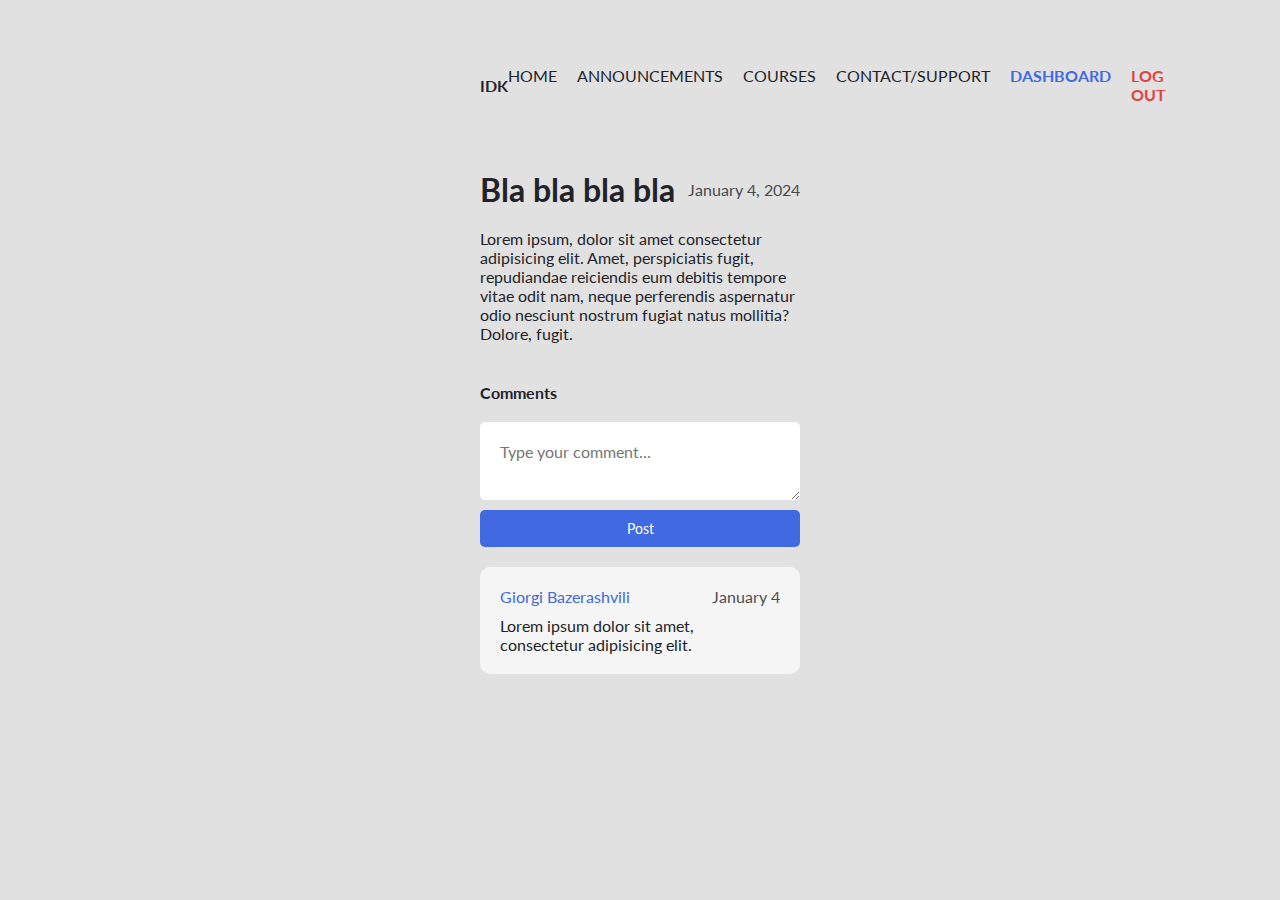
==== announcement.html @ 8ccddeb6 "Initial commit" ====
<!DOCTYPE html>
<html lang="en">
<head>
    <meta charset="UTF-8">
    <meta name="viewport" content="width=device-width, initial-scale=1.0">
    <title>idk</title>
    <link rel="stylesheet" href="style.css">
</head>
<body>
    <nav>
        <a href="./" class="logo">IDK</a>
        <ul class="nav-links">
            <li><a href="./">Home</a></li>
            <li><a href="./announcements.html">Announcements</a></li>
            <li><a href="./courses.html">Courses</a></li>
            <li><a href="./support.html">Contact/Support</a></li>
            <li><a href="./dashboard.html" class="link">Dashboard</a></li>
            <li><a href="#" class="link secondary">Log Out</a></li>
        </ul>
    </nav>
    <div class="full-article">
        <div class="top">
            <p class="title">Bla bla bla bla</p>
            <p class="date-posted">January 4, 2024</p>
        </div>
        <p class="message">
            Lorem ipsum, dolor sit amet consectetur adipisicing elit. Amet, perspiciatis fugit, repudiandae reiciendis eum debitis tempore vitae odit nam, neque perferendis aspernatur odio nesciunt nostrum fugiat natus mollitia? Dolore, fugit.
        </p>
        <div class="comments">
            <p class="heading">Comments</p>
            <div class="post">
                <textarea type="text" class="input" placeholder="Type your comment..."></textarea>
                <button class="btn">Post</button>
            </div>
            <div class="comment">
                <div class="c-top">
                    <a href="#" class="author link">Giorgi Bazerashvili</a>
                    <p class="date-posted">January 4</p>
                </div>
                <p class="c-message">Lorem ipsum dolor sit amet, consectetur adipisicing elit.</p>
            </div>
        </div>
    </div>
</body>
</html>
---- style.css ----
@import"https://fonts.googleapis.com/css2?family=Lato:wght@400;700&display=swap";*{padding:0;margin:0;box-sizing:border-box;font-family:"Lato",sans-serif}body{padding:40px 480px;background-color:#e1e1e1}nav{display:flex;justify-content:space-between;align-items:center;height:10vh;border-radius:10px}nav a{color:#212329;text-decoration:none;text-transform:uppercase;font-size:16px;transition:.3s}nav a:hover{opacity:.6}nav .logo{font-weight:bold}nav .nav-links{display:flex;list-style:none}nav .nav-links li{margin-right:20px}nav .nav-links li:last-child{margin-right:0}section .heading{display:inline-block;font-size:20px;font-weight:bold;margin:40px 0;color:#212329;text-decoration:none}section .list{color:#212329;gap:20px}section .list a{color:#212329}section .list .item{background-color:rgba(255,255,255,.6666666667);padding:40px;border-radius:10px}section .list a[href]{transition:.3s;text-decoration:none}section .list a[href]:hover{opacity:.8}section .list .title{display:inline-block;font-size:24px;color:#4169e1;margin-bottom:20px;text-transform:uppercase}section .list .teacher{font-size:16px}section .list .teacher a{color:#4169e1}section.courses .list{display:flex;flex-direction:column}section.courses.full button{margin-top:20px;float:right}section.announcements .link{display:block;text-align:right;margin-top:20px}section.announcements .list{display:flex;flex-wrap:wrap}section.announcements .list .item{display:flex;flex-basis:calc(50% - 10px);justify-content:center;flex-direction:column;transition:.3s}section.announcements .list .item .date-posted{margin-top:20px;opacity:.8;font-size:14px;text-align:right}section.announcements .list .item .date-posted span{margin:0 5px}section.announcements .list .item:hover{filter:brightness(1.1);transform:scale(1.05)}.full-article{margin-top:40px;color:#212329}.full-article .top{display:flex;justify-content:space-between;align-items:center}.full-article .top .title{font-size:32px;font-weight:bold}.full-article .top .date-posted{font-size:16px;opacity:.8}.full-article .message{margin-top:20px;font-size:16px}.full-article .comments{margin-top:40px}.full-article .comments .heading{font-size:16px;font-weight:bold}.full-article .post{margin:20px 0;display:flex;flex-direction:column;gap:10px}.full-article .post .input{width:100%;padding:20px;font-size:16px;color:#212329;border-radius:5px;border:none;resize:vertical}.full-article .post .btn{width:100%}.full-article .comment{font-size:16px;background-color:rgba(255,255,255,.6666666667);color:#212329;padding:20px;border-radius:10px}.full-article .comment .c-top{display:flex;justify-content:space-between;align-items:center}.full-article .comment .c-top .author{font-weight:normal}.full-article .comment .c-top .date-posted{opacity:.8}.full-article .comment .c-message{margin-top:10px}.full-course{color:#212329;display:flex;flex-direction:column;gap:20px;margin-top:40px}.full-course .main-heading{font-size:32px;text-transform:uppercase;font-weight:bold}.full-course .teacher a{font-weight:normal !important}.full-course .weeks{display:flex;flex-direction:column;gap:20px}.full-course .weeks .week{background-color:rgba(255,255,255,.6666666667);padding:40px;display:flex;flex-direction:column;gap:20px;border-radius:10px}.full-course .weeks .week .heading{font-size:20px;font-weight:bold}.full-course .weeks .week .attachment{margin-left:40px;font-size:16px}.full-course .weeks .week .attachment span{opacity:.8;font-size:14px;float:right}.link{color:#4169e1;text-decoration:none;font-weight:bold;transition:.3s}.link:hover{opacity:.8}.link.secondary{color:#e14141}.btn{background-color:#4169e1;color:#fff;padding:10px 16px;border-radius:5px;border:none;opacity:1 !important;font-size:14px !important;cursor:pointer;transition:.3s}.btn.secondary{background-color:#e14141}.btn:hover{filter:brightness(0.9)}.btn[disabled]{cursor:not-allowed;opacity:.8 !important}
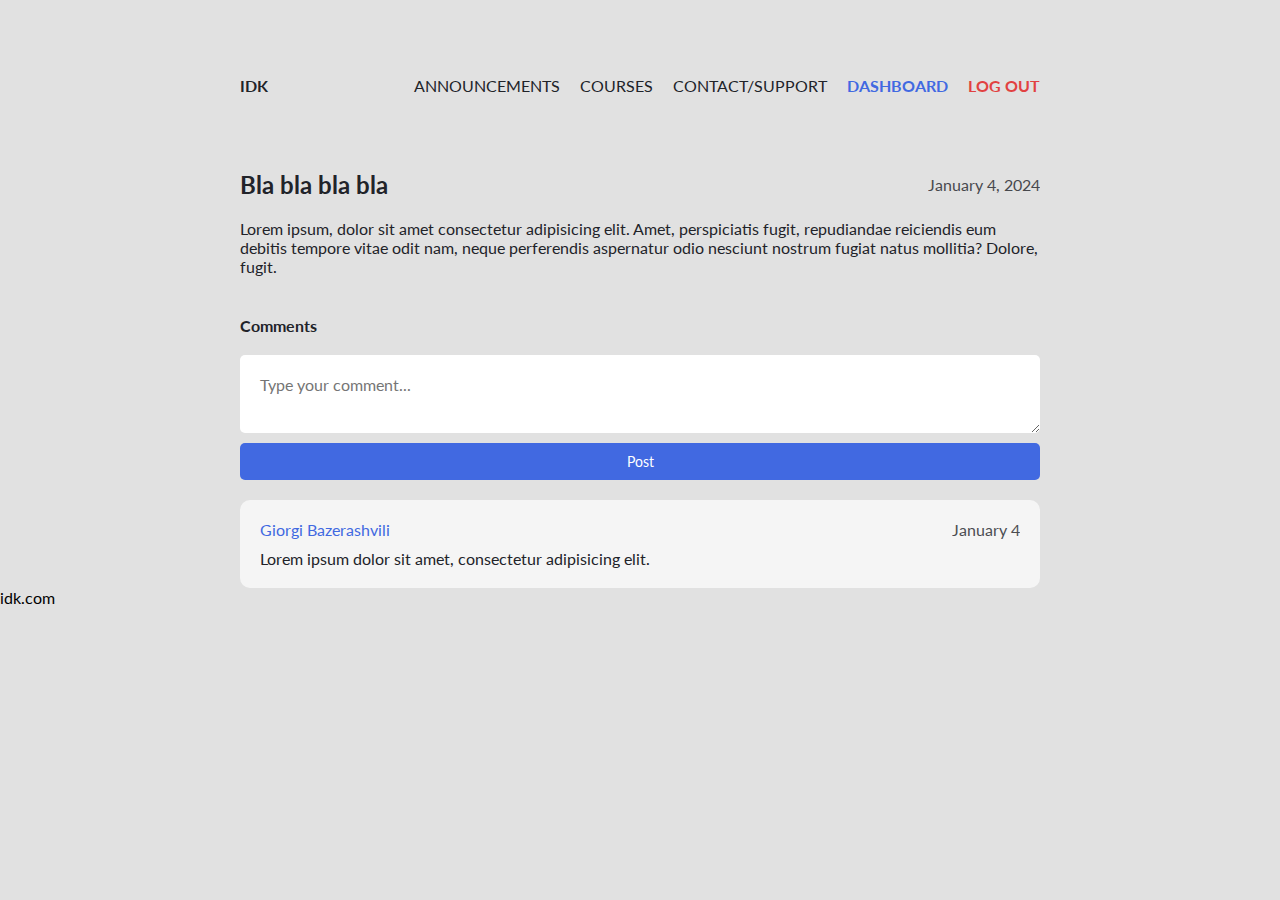
==== commit 14a418fa: "almost finished" ====
--- a/announcement.html
+++ b/announcement.html
@@ -7,39 +7,45 @@
     <link rel="stylesheet" href="style.css">
 </head>
 <body>
-    <nav>
-        <a href="./" class="logo">IDK</a>
-        <ul class="nav-links">
-            <li><a href="./">Home</a></li>
-            <li><a href="./announcements.html">Announcements</a></li>
-            <li><a href="./courses.html">Courses</a></li>
-            <li><a href="./support.html">Contact/Support</a></li>
-            <li><a href="./dashboard.html" class="link">Dashboard</a></li>
-            <li><a href="#" class="link secondary">Log Out</a></li>
-        </ul>
-    </nav>
-    <div class="full-article">
-        <div class="top">
-            <p class="title">Bla bla bla bla</p>
-            <p class="date-posted">January 4, 2024</p>
-        </div>
-        <p class="message">
-            Lorem ipsum, dolor sit amet consectetur adipisicing elit. Amet, perspiciatis fugit, repudiandae reiciendis eum debitis tempore vitae odit nam, neque perferendis aspernatur odio nesciunt nostrum fugiat natus mollitia? Dolore, fugit.
-        </p>
-        <div class="comments">
-            <p class="heading">Comments</p>
-            <div class="post">
-                <textarea type="text" class="input" placeholder="Type your comment..."></textarea>
-                <button class="btn">Post</button>
+    <div class="holder">
+        <nav>
+            <a href="./" class="logo">IDK</a>
+            <ul class="nav-links">
+                <li><a href="./announcements.html">Announcements</a></li>
+                <li><a href="./courses.html">Courses</a></li>
+                <li><a href="./support.html">Contact/Support</a></li>
+                <li><a href="./" class="link">Dashboard</a></li>
+                <li><a href="#" class="link secondary">Log Out</a></li>
+            </ul>
+            <button class="burger"><i class='bx bx-menu'></i></button>
+        </nav>
+        <div class="full-article">
+            <div class="top">
+                <p class="title">Bla bla bla bla</p>
+                <p class="date-posted">January 4, 2024</p>
             </div>
-            <div class="comment">
-                <div class="c-top">
-                    <a href="#" class="author link">Giorgi Bazerashvili</a>
-                    <p class="date-posted">January 4</p>
+            <p class="message">
+                Lorem ipsum, dolor sit amet consectetur adipisicing elit. Amet, perspiciatis fugit, repudiandae reiciendis eum debitis tempore vitae odit nam, neque perferendis aspernatur odio nesciunt nostrum fugiat natus mollitia? Dolore, fugit.
+            </p>
+            <div class="comments">
+                <p class="heading">Comments</p>
+                <div class="post">
+                    <textarea type="text" class="input" placeholder="Type your comment..."></textarea>
+                    <button class="btn">Post</button>
                 </div>
-                <p class="c-message">Lorem ipsum dolor sit amet, consectetur adipisicing elit.</p>
+                <div class="comment">
+                    <div class="c-top">
+                        <a href="#" class="author link">Giorgi Bazerashvili</a>
+                        <p class="date-posted">January 4</p>
+                    </div>
+                    <p class="c-message">Lorem ipsum dolor sit amet, consectetur adipisicing elit.</p>
+                </div>
             </div>
         </div>
     </div>
+    <footer>
+        idk.com
+    </footer>
+    <script src="./script.js"></script>
 </body>
 </html>--- a/style.css
+++ b/style.css
@@ -1 +1 @@
-@import"https://fonts.googleapis.com/css2?family=Lato:wght@400;700&display=swap";*{padding:0;margin:0;box-sizing:border-box;font-family:"Lato",sans-serif}body{padding:40px 480px;background-color:#e1e1e1}nav{display:flex;justify-content:space-between;align-items:center;height:10vh;border-radius:10px}nav a{color:#212329;text-decoration:none;text-transform:uppercase;font-size:16px;transition:.3s}nav a:hover{opacity:.6}nav .logo{font-weight:bold}nav .nav-links{display:flex;list-style:none}nav .nav-links li{margin-right:20px}nav .nav-links li:last-child{margin-right:0}section .heading{display:inline-block;font-size:20px;font-weight:bold;margin:40px 0;color:#212329;text-decoration:none}section .list{color:#212329;gap:20px}section .list a{color:#212329}section .list .item{background-color:rgba(255,255,255,.6666666667);padding:40px;border-radius:10px}section .list a[href]{transition:.3s;text-decoration:none}section .list a[href]:hover{opacity:.8}section .list .title{display:inline-block;font-size:24px;color:#4169e1;margin-bottom:20px;text-transform:uppercase}section .list .teacher{font-size:16px}section .list .teacher a{color:#4169e1}section.courses .list{display:flex;flex-direction:column}section.courses.full button{margin-top:20px;float:right}section.announcements .link{display:block;text-align:right;margin-top:20px}section.announcements .list{display:flex;flex-wrap:wrap}section.announcements .list .item{display:flex;flex-basis:calc(50% - 10px);justify-content:center;flex-direction:column;transition:.3s}section.announcements .list .item .date-posted{margin-top:20px;opacity:.8;font-size:14px;text-align:right}section.announcements .list .item .date-posted span{margin:0 5px}section.announcements .list .item:hover{filter:brightness(1.1);transform:scale(1.05)}.full-article{margin-top:40px;color:#212329}.full-article .top{display:flex;justify-content:space-between;align-items:center}.full-article .top .title{font-size:32px;font-weight:bold}.full-article .top .date-posted{font-size:16px;opacity:.8}.full-article .message{margin-top:20px;font-size:16px}.full-article .comments{margin-top:40px}.full-article .comments .heading{font-size:16px;font-weight:bold}.full-article .post{margin:20px 0;display:flex;flex-direction:column;gap:10px}.full-article .post .input{width:100%;padding:20px;font-size:16px;color:#212329;border-radius:5px;border:none;resize:vertical}.full-article .post .btn{width:100%}.full-article .comment{font-size:16px;background-color:rgba(255,255,255,.6666666667);color:#212329;padding:20px;border-radius:10px}.full-article .comment .c-top{display:flex;justify-content:space-between;align-items:center}.full-article .comment .c-top .author{font-weight:normal}.full-article .comment .c-top .date-posted{opacity:.8}.full-article .comment .c-message{margin-top:10px}.full-course{color:#212329;display:flex;flex-direction:column;gap:20px;margin-top:40px}.full-course .main-heading{font-size:32px;text-transform:uppercase;font-weight:bold}.full-course .teacher a{font-weight:normal !important}.full-course .weeks{display:flex;flex-direction:column;gap:20px}.full-course .weeks .week{background-color:rgba(255,255,255,.6666666667);padding:40px;display:flex;flex-direction:column;gap:20px;border-radius:10px}.full-course .weeks .week .heading{font-size:20px;font-weight:bold}.full-course .weeks .week .attachment{margin-left:40px;font-size:16px}.full-course .weeks .week .attachment span{opacity:.8;font-size:14px;float:right}.link{color:#4169e1;text-decoration:none;font-weight:bold;transition:.3s}.link:hover{opacity:.8}.link.secondary{color:#e14141}.btn{background-color:#4169e1;color:#fff;padding:10px 16px;border-radius:5px;border:none;opacity:1 !important;font-size:14px !important;cursor:pointer;transition:.3s}.btn.secondary{background-color:#e14141}.btn:hover{filter:brightness(0.9)}.btn[disabled]{cursor:not-allowed;opacity:.8 !important}+@import"https://fonts.googleapis.com/css2?family=Lato:wght@400;700&display=swap";@import"https://unpkg.com/boxicons@2.1.4/css/boxicons.min.css";*{padding:0;margin:0;box-sizing:border-box;font-family:"Lato",sans-serif}body{background-color:#e1e1e1;overflow-x:hidden}body.active{overflow:hidden}.holder{padding:40px 480px 0 480px}nav{display:flex;justify-content:space-between;align-items:center;height:10vh;border-radius:10px}nav a{color:#212329;text-decoration:none;text-transform:uppercase;font-size:16px;transition:.3s}nav a:hover{opacity:.6}nav .logo{font-weight:bold}nav .nav-links{display:flex;list-style:none;align-items:center}nav .nav-links li{margin-right:20px}nav .nav-links li:last-child{margin-right:0}.welcome{color:#212329;font-size:16px;position:relative;margin-top:40px}.welcome span{font-weight:bold}.welcome i{position:absolute;bottom:-4px;color:#e14141;margin-left:5px;font-size:24px}section .heading{display:inline-block;font-size:20px;font-weight:bold;margin:40px 0;color:#212329;text-decoration:none}section .list{color:#212329;gap:20px}section .list a{color:#212329}section .list .item{background-color:rgba(255,255,255,.6666666667);padding:40px;border-radius:10px}section .list a[href]{transition:.3s;text-decoration:none}section .list a[href]:hover{opacity:.8}section .list .title{display:inline-block;font-size:24px;color:#4169e1;margin-bottom:20px;text-transform:uppercase}section .list .teacher{font-size:16px}section .list .teacher a{color:#4169e1}section.courses .list{display:flex;flex-direction:column}section.courses.full button{margin-top:20px;float:right}section.announcements .link{display:block;text-align:right;margin-top:20px}section.announcements .list{display:flex;flex-wrap:wrap}section.announcements .list .item{display:flex;flex-basis:calc(50% - 10px);justify-content:center;flex-direction:column;transition:.3s}section.announcements .list .item .date-posted{margin-top:20px;opacity:.8;font-size:14px;text-align:right}section.announcements .list .item .date-posted span{margin:0 5px}section.announcements .list .item:hover{filter:brightness(1.1);transform:scale(1.05)}.full-article{margin-top:40px;color:#212329}.full-article .top{display:flex;justify-content:space-between;align-items:center}.full-article .top .title{font-size:24px;font-weight:bold}.full-article .top .date-posted{font-size:16px;opacity:.8}.full-article .message{margin-top:20px;font-size:16px}.full-article .comments{margin-top:40px}.full-article .comments .heading{font-size:16px;font-weight:bold}.full-article .post{margin:20px 0;display:flex;flex-direction:column;gap:10px}.full-article .post .input{width:100%;padding:20px;font-size:16px;color:#212329;border-radius:5px;border:none;resize:vertical}.full-article .post .btn{width:100%}.full-article .comment{font-size:16px;background-color:rgba(255,255,255,.6666666667);color:#212329;padding:20px;border-radius:10px}.full-article .comment .c-top{display:flex;justify-content:space-between;align-items:center}.full-article .comment .c-top .author{font-weight:normal}.full-article .comment .c-top .date-posted{opacity:.8}.full-article .comment .c-message{margin-top:10px}.full-course{color:#212329;display:flex;flex-direction:column;gap:20px;margin-top:40px}.full-course .main-heading{font-size:24px;text-transform:uppercase;font-weight:bold}.full-course .teacher a{font-weight:normal !important}.full-course .weeks{display:flex;flex-direction:column;gap:20px}.full-course .weeks .week{background-color:rgba(255,255,255,.6666666667);padding:40px;display:flex;flex-direction:column;gap:20px;border-radius:10px}.full-course .weeks .week .heading{font-size:20px;font-weight:bold}.full-course .weeks .week .attachment{margin-left:40px;font-size:16px}.full-course .weeks .week .attachment span{opacity:.8;font-size:14px;float:right}.link{color:#4169e1;text-decoration:none;font-weight:bold;transition:.3s}.link:hover{opacity:.8}.link.secondary{color:#e14141}.btn{background-color:#4169e1;color:#fff;padding:10px 16px;border-radius:5px;border:none;opacity:1 !important;font-size:14px !important;cursor:pointer;transition:.3s}.btn.secondary{background-color:#e14141}.btn:hover{filter:brightness(0.9)}.btn[disabled]{cursor:not-allowed;opacity:.8 !important}.burger{font-size:24px;border:none;background-color:rgba(0,0,0,0);color:#212329;font-weight:bold;cursor:pointer;display:none}@media screen and (max-width: 1600px){.holder{padding:40px 240px 0 240px}}@media screen and (max-width: 1200px){.holder{padding:40px 160px 0 160px}}@media screen and (max-width: 900px){section .title{font-size:16px !important}section .teacher{font-size:14px !important}section.announcements .list{display:flex;flex-direction:column}section.announcements .list .item:hover{transform:scale(1);opacity:1}.holder{padding:40px 40px 0 40px}.burger{display:inline-block;z-index:6}.logo{z-index:6}nav .nav-links{position:absolute;height:90vh;width:100%;top:10vh;left:100%;flex-direction:column;justify-content:center;align-items:center;background-color:#e1e1e1;gap:20px;transition:left .3s;padding:0 80px}nav .nav-links li{margin:0}nav .nav-links a{font-size:24px}nav .nav-links.active{left:0;z-index:5}}